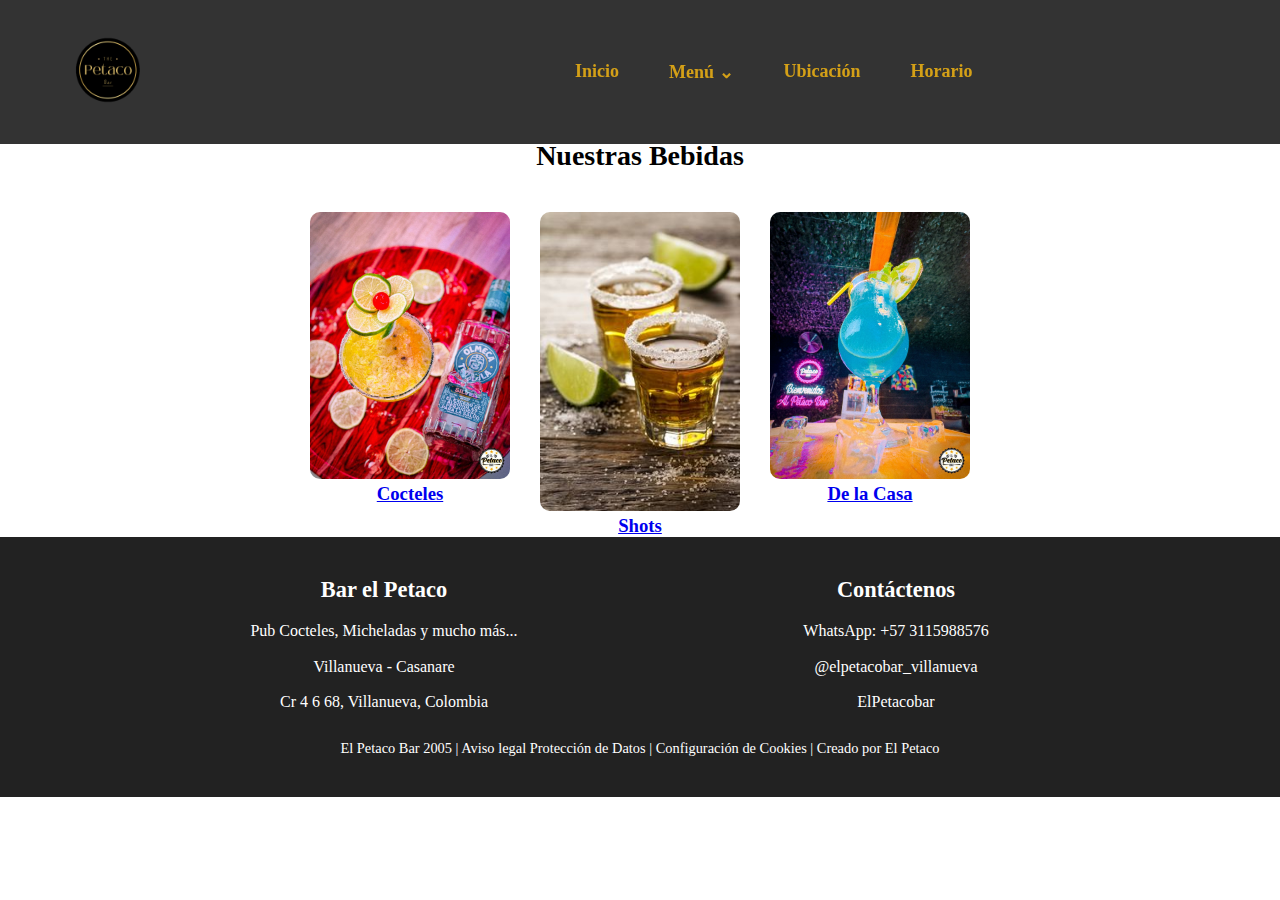
==== index.html @ b3ea393e "Se modifica página principal y se agregan nuevos archivos" ====
<!DOCTYPE html>
<html lang="es">
<head>
    <meta charset="UTF-8">
    <meta name="viewport" content="width=device-width, initial-scale=1.0">
    <title>Página principal - Petaco Bar</title>
    <link rel="stylesheet" href="CSS/style.css">
    <link rel="stylesheet" href="CSS/fonts.css">
</head>
<body>
    <!-- Navbar -->
    <nav class="navbar">
        <div class="logo">
            <img src="img/PetacoBar-logo.png" alt="Petaco Bar">
        </div>
        <ul class="menu">
            <li><a href="#">Inicio</a></li>
            <li class="dropdown">
                <a href="#">Menú ⌄</a>
                <ul class="dropdown-menu">
                    <li><a href="#bebidas">Nuestras Bebidas</a></li>
                </ul>
            </li>
            <li><a href="#">Ubicación</a></li>
            <li><a href="#">Horario</a></li>
        </ul>
    </nav>

    <!-- Sección de Bebidas -->
    <section id="bebidas">
        <h2>Nuestras Bebidas</h2>
        <div class="bebidas-container">
            <div class="bebida">
                <a href="cocteles.html">
                    <img src="img/Bebida-cocteles.jpg" alt="Cocteles">
                    <h3>Cocteles</h3>
                </a>
            </div>
            <div class="bebida">
                <a href="shots.html">
                    <img src="img/Bebida-shots.jpg" alt="Shots">
                    <h3>Shots</h3>
                </a>
            </div>
            <div class="bebida">
                <a href="delacasa.html">
                    <img src="img/Bebida-delacasa.jpg" alt="De la Casa">
                    <h3>De la Casa</h3>
                </a>
            </div>
        </div>
    </section>

    <!-- Footer -->
    <footer>
        <div class="footer-container">
            <div class="footer-column">
                <h2>Bar el Petaco</h2>
                <p>Pub Cocteles, Micheladas y mucho más...</p>
                <p>Villanueva - Casanare</p>
                <p>Cr 4 6 68, Villanueva, Colombia</p>
            </div>
            <div class="footer-column">
                <h2>Contáctenos</h2>
                <p>WhatsApp: +57 3115988576</p>
                <p>@elpetacobar_villanueva</p>
                <p>ElPetacobar</p>
                <div class="social-icons">
                    <i class="fa-brands fa-instagram"></i>
                    <i class="fa-brands fa-facebook"></i>
                    <i class="fa-solid fa-phone"></i>
                </div>
            </div>
        </div>
        <div class="footer-bottom">
            <p>El Petaco Bar 2005 | Aviso legal Protección de Datos | Configuración de Cookies | Creado por El Petaco</p>
        </div>
    </footer>
    
    <script src="script.js"></script>
</body>
</html>
---- CSS/style.css ----
* {
    font-family: "amfibia";
}

/* RESET */
* {
    margin: 0;
    padding: 0;
    box-sizing: border-box;
}

/* NAVBAR */
.navbar {
    display: flex;
    align-items: center; /* Alinea verticalmente */
    justify-content: space-between; /* Espacio entre logo y menú */
    background-color: rgba(0, 0, 0, 0.8); /* Más oscuro */
    padding: 20px 40px; /* Navbar más grueso */
    width: 100%;
    position: fixed;
    top: 0;
    left: 0;
    z-index: 1000;
    transition: background-color 0.5s ease-in-out, padding 0.3s ease-in-out;
}

/* Efecto al hacer scroll */
.navbar.scrolled {
    background-color: rgba(0, 0, 0, 0.9); /* Navbar más oscuro */
    padding: 15px 40px; /* Reducir grosor al hacer scroll */
}

/* LOGO */
.logo {
    flex: 1; /* Mantiene el logo alineado a la izquierda */
}

.logo img {
    height: 100px;
    max-width: 100%;
    object-fit: contain;
    margin-left: 20px;
}

/* MENÚ */
.menu {
    display: flex;
    justify-content: center; /* Centra los elementos del menú */
    flex-grow: 2; /* Permite que el menú se mantenga centrado */
    gap: 50px; /* Espaciado entre elementos */
    list-style: none;
    padding: 0;
}

/* Estilos para los elementos del menú */
.menu li {
    position: relative;
}

.menu li a {
    text-decoration: none;
    color: #D4A017; /* Color dorado */
    font-weight: bold;
    font-size: 18px;
    transition: color 0.3s ease-in-out;
}

.menu li a:hover {
    color: #ffcc00;
}

/* Línea animada debajo de los enlaces */
.menu li a::after {
    content: "";
    position: absolute;
    left: 0;
    bottom: -5px;
    width: 100%;
    height: 2px;
    background-color: #D4A017;
    transform: scaleX(0);
    transition: transform 0.3s ease-in-out;
}

.menu li a:hover::after {
    transform: scaleX(1);
}

/* SUBMENÚ */
.dropdown-menu {
    display: none;
    position: absolute;
    background: rgba(0, 0, 0, 0.9);
    list-style: none;
    padding: 10px;
    top: 100%;
    left: 0;
    border-radius: 5px;
}

/* Efecto desplegable */
.dropdown:hover .dropdown-menu {
    display: block;
}

/* Estilo del submenú */
.dropdown-menu li {
    margin-bottom: 5px;
}

.dropdown-menu a {
    color: white;
    padding: 8px;
    display: block;
    transition: background 0.3s ease;
}

.dropdown-menu a:hover {
    background: #d4a017;
    color: black;
}

/* ANIMACIÓN NAVBAR */
@keyframes slideDown {
    from {
        transform: translateY(-100%);
        opacity: 0;
    }
    to {
        transform: translateY(0);
        opacity: 1;
    }
}

.navbar {
    animation: slideDown 0.6s ease-out;
}

/* SECCIÓN BEBIDAS */
#bebidas {
    text-align: center;
    margin-top: 140px; /* Para que no quede pegado al navbar */
}

#bebidas h2 {
    padding-bottom: 20px;
    font-size: 28px;
}

.bebidas-container {
    display: flex;
    justify-content: center;
    gap: 30px;
    margin-top: 20px;
}

.bebida {
    text-align: center;
}

.bebida img {
    width: 200px;
    height: auto;
    border-radius: 10px;
    transition: transform 0.3s;
}

.bebida img:hover {
    transform: scale(1.1);
}

/* FOOTER */
footer {
    background: #222;
    color: white;
    padding: 40px 0;
    display: flex;
    flex-direction: column;
    align-items: center;
    text-align: center;
}

.footer-container {
    display: flex;
    justify-content: space-between; /* Espacia las columnas */
    width: 80%; /* Ajusta el ancho para centrar mejor */
    max-width: 1200px; /* Evita que se expanda demasiado */
}

.footer-column {
    flex: 1;
    display: flex;
    flex-direction: column;
    align-items: center;
    text-align: center;
}

.footer-column h2 {
    margin-bottom: 10px;
    font-size: 1.4em;
    font-weight: bold;
}

.footer-column p {
    margin: 5px 0;
    line-height: 1.6; /* Ajusta el espacio entre líneas */
}

.footer-bottom {
    margin-top: 20px;
    font-size: 0.9em;
}
---- CSS/fonts.css ----
@font-face {
    font-family: "amfibia";
    src: url(amfibia-condensed/Amfibia-BoldCondensed.ttf) format(TrueType Font);
}
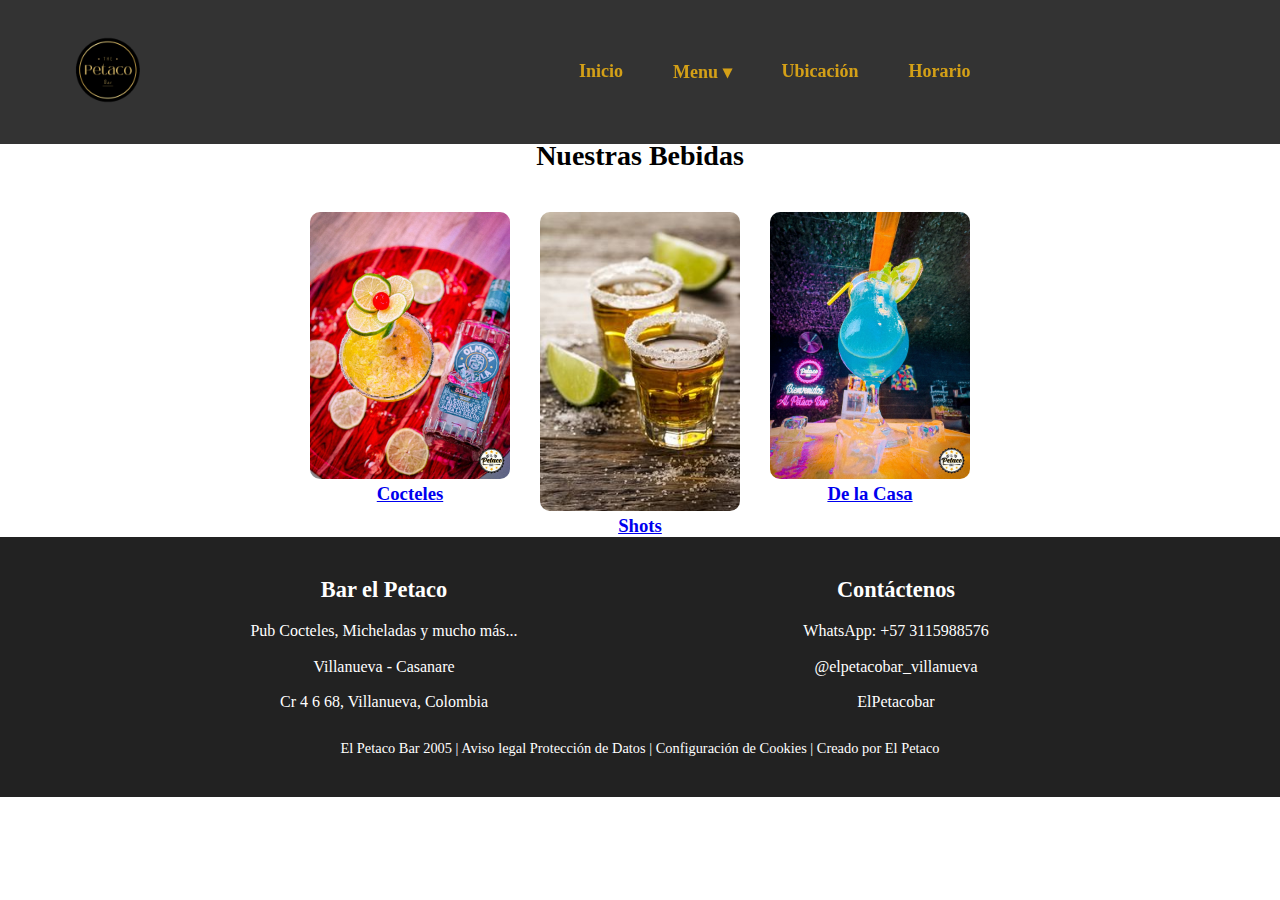
==== commit d024415e: "pagina cocteles y pagina principal" ====
--- a/index.html
+++ b/index.html
@@ -6,6 +6,7 @@
     <title>Página principal - Petaco Bar</title>
     <link rel="stylesheet" href="CSS/style.css">
     <link rel="stylesheet" href="CSS/fonts.css">
+    <link rel="icon" href="img/PetacoBar-logo.png" type="image/x-icon">
 </head>
 <body>
     <!-- Navbar -->
@@ -14,43 +15,43 @@
             <img src="img/PetacoBar-logo.png" alt="Petaco Bar">
         </div>
         <ul class="menu">
-            <li><a href="#">Inicio</a></li>
+            <li><a href="index.html">Inicio</a></li>
             <li class="dropdown">
-                <a href="#">Menú ⌄</a>
+                <a href="#">Menu ▾</a>
                 <ul class="dropdown-menu">
-                    <li><a href="#bebidas">Nuestras Bebidas</a></li>
+                    <li><a href="HTML/cocteles.html">Cocteles</a></li>
+                    <li><a href="HTML/shots.html">Shots</a></li> 
+                    <li><a href="HTML/de_la_casa.html">De la cas</a></li>
                 </ul>
             </li>
             <li><a href="#">Ubicación</a></li>
             <li><a href="#">Horario</a></li>
         </ul>
-    </nav>
-
+    </nav>    
     <!-- Sección de Bebidas -->
     <section id="bebidas">
         <h2>Nuestras Bebidas</h2>
         <div class="bebidas-container">
             <div class="bebida">
-                <a href="cocteles.html">
+                <a href="HTML/cocteles.html">
                     <img src="img/Bebida-cocteles.jpg" alt="Cocteles">
-                    <h3>Cocteles</h3>
+                    <h3 class="link">Cocteles</h3>
                 </a>
             </div>
             <div class="bebida">
-                <a href="shots.html">
+                <a href="HTML/shots.html">
                     <img src="img/Bebida-shots.jpg" alt="Shots">
-                    <h3>Shots</h3>
+                    <h3 class="link">Shots</h3>
                 </a>
             </div>
             <div class="bebida">
-                <a href="delacasa.html">
+                <a href="HTML/de_la_casa.html">
                     <img src="img/Bebida-delacasa.jpg" alt="De la Casa">
-                    <h3>De la Casa</h3>
+                    <h3 class="link">De la Casa</h3>
                 </a>
             </div>
         </div>
     </section>
-
     <!-- Footer -->
     <footer>
         <div class="footer-container">
@@ -76,7 +77,6 @@
             <p>El Petaco Bar 2005 | Aviso legal Protección de Datos | Configuración de Cookies | Creado por El Petaco</p>
         </div>
     </footer>
-    
     <script src="script.js"></script>
 </body>
 </html>
--- a/CSS/style.css
+++ b/CSS/style.css
@@ -1,21 +1,18 @@
 * {
     font-family: "amfibia";
 }
-
-/* RESET */
 * {
     margin: 0;
     padding: 0;
     box-sizing: border-box;
 }
-
 /* NAVBAR */
 .navbar {
     display: flex;
-    align-items: center; /* Alinea verticalmente */
-    justify-content: space-between; /* Espacio entre logo y menú */
-    background-color: rgba(0, 0, 0, 0.8); /* Más oscuro */
-    padding: 20px 40px; /* Navbar más grueso */
+    align-items: center;
+    justify-content: space-between; 
+    background-color: rgba(0, 0, 0, 0.8); 
+    padding: 20px 40px; 
     width: 100%;
     position: fixed;
     top: 0;
@@ -24,15 +21,14 @@
     transition: background-color 0.5s ease-in-out, padding 0.3s ease-in-out;
 }
 
-/* Efecto al hacer scroll */
 .navbar.scrolled {
-    background-color: rgba(0, 0, 0, 0.9); /* Navbar más oscuro */
-    padding: 15px 40px; /* Reducir grosor al hacer scroll */
+    background-color: rgba(0, 0, 0, 0.9); 
+    padding: 15px 40px; 
 }
 
 /* LOGO */
 .logo {
-    flex: 1; /* Mantiene el logo alineado a la izquierda */
+    flex: 1; 
 }
 
 .logo img {
@@ -45,21 +41,19 @@
 /* MENÚ */
 .menu {
     display: flex;
-    justify-content: center; /* Centra los elementos del menú */
-    flex-grow: 2; /* Permite que el menú se mantenga centrado */
-    gap: 50px; /* Espaciado entre elementos */
+    justify-content: center; 
+    flex-grow: 2; 
+    gap: 50px; 
     list-style: none;
     padding: 0;
 }
-
-/* Estilos para los elementos del menú */
 .menu li {
     position: relative;
 }
 
 .menu li a {
     text-decoration: none;
-    color: #D4A017; /* Color dorado */
+    color: #D4A017; 
     font-weight: bold;
     font-size: 18px;
     transition: color 0.3s ease-in-out;
@@ -68,8 +62,6 @@
 .menu li a:hover {
     color: #ffcc00;
 }
-
-/* Línea animada debajo de los enlaces */
 .menu li a::after {
     content: "";
     position: absolute;
@@ -85,8 +77,6 @@
 .menu li a:hover::after {
     transform: scaleX(1);
 }
-
-/* SUBMENÚ */
 .dropdown-menu {
     display: none;
     position: absolute;
@@ -97,24 +87,19 @@
     left: 0;
     border-radius: 5px;
 }
-
-/* Efecto desplegable */
 .dropdown:hover .dropdown-menu {
     display: block;
 }
 
-/* Estilo del submenú */
 .dropdown-menu li {
     margin-bottom: 5px;
 }
-
 .dropdown-menu a {
     color: white;
     padding: 8px;
     display: block;
     transition: background 0.3s ease;
 }
-
 .dropdown-menu a:hover {
     background: #d4a017;
     color: black;
@@ -139,7 +124,7 @@
 /* SECCIÓN BEBIDAS */
 #bebidas {
     text-align: center;
-    margin-top: 140px; /* Para que no quede pegado al navbar */
+    margin-top: 140px; 
 }
 
 #bebidas h2 {
@@ -182,9 +167,9 @@
 
 .footer-container {
     display: flex;
-    justify-content: space-between; /* Espacia las columnas */
-    width: 80%; /* Ajusta el ancho para centrar mejor */
-    max-width: 1200px; /* Evita que se expanda demasiado */
+    justify-content: space-between; 
+    width: 80%; 
+    max-width: 1200px; 
 }
 
 .footer-column {
@@ -203,7 +188,7 @@
 
 .footer-column p {
     margin: 5px 0;
-    line-height: 1.6; /* Ajusta el espacio entre líneas */
+    line-height: 1.6; 
 }
 
 .footer-bottom {
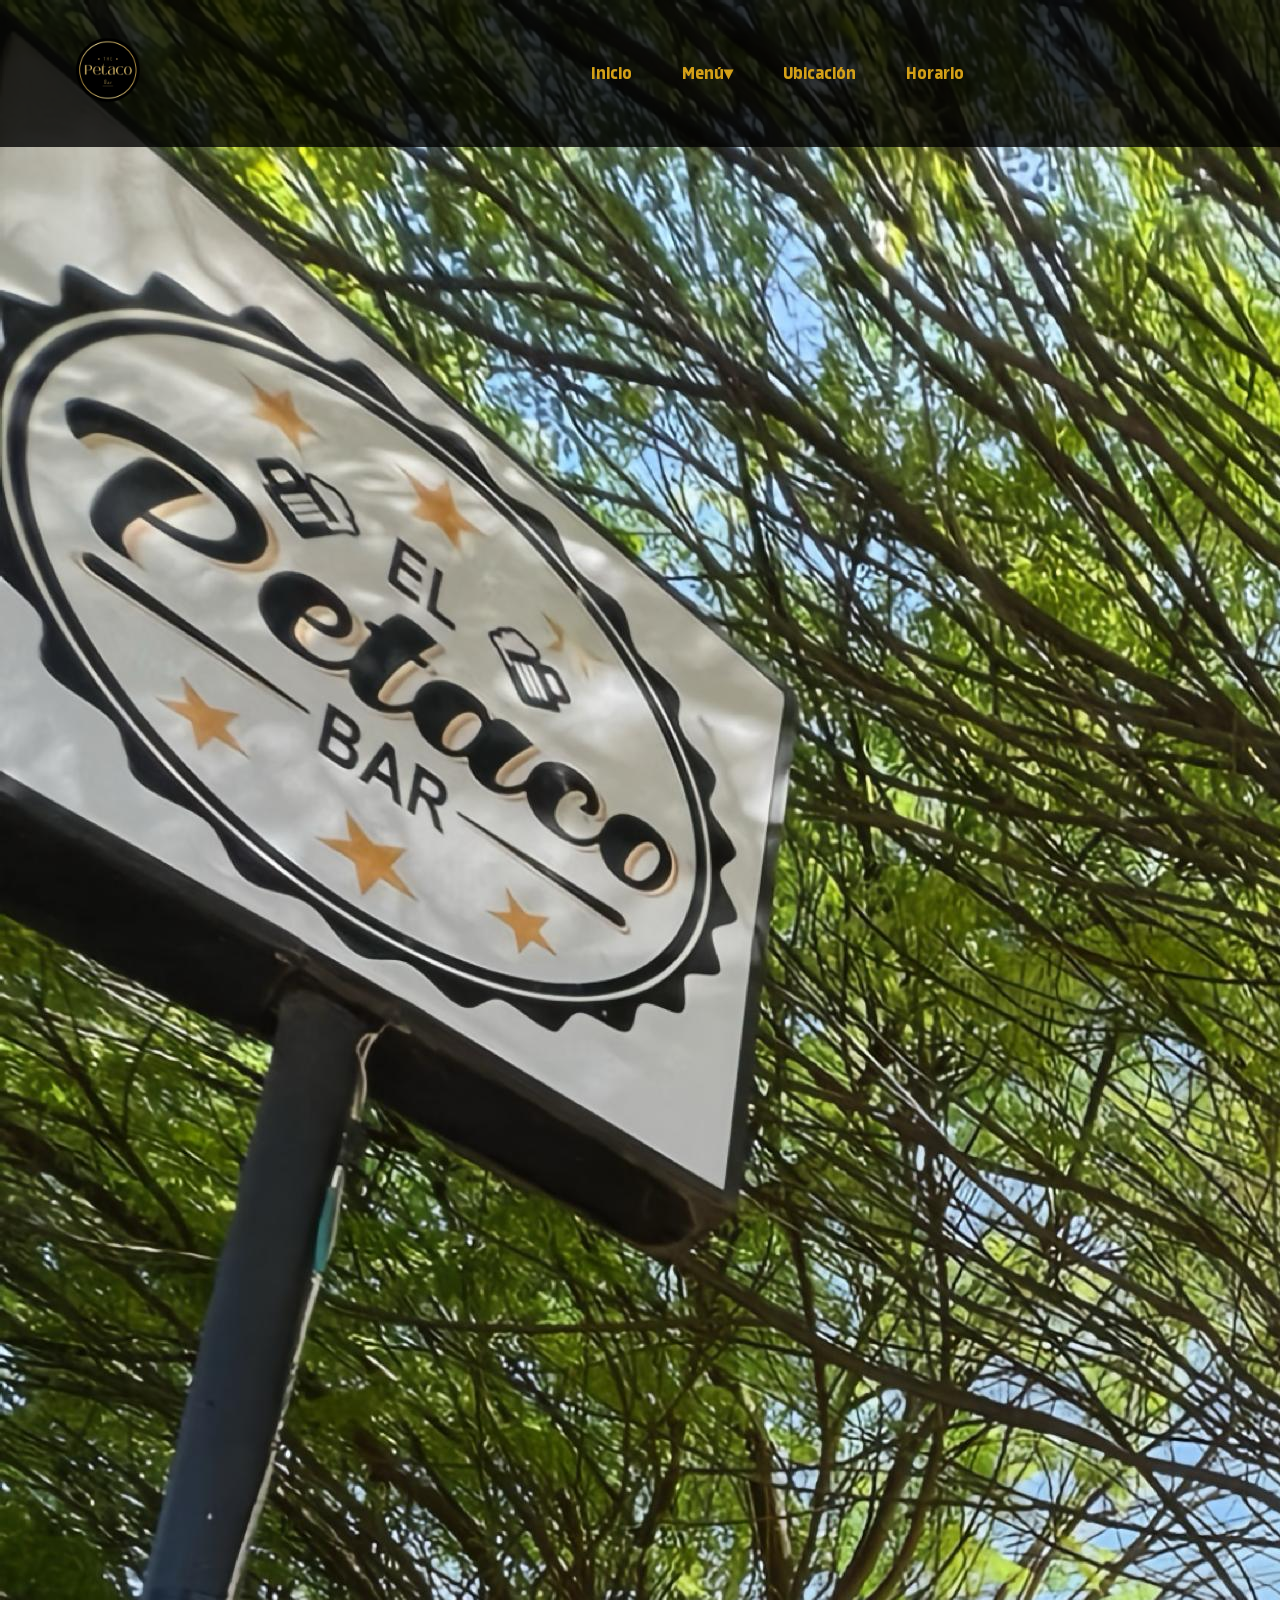
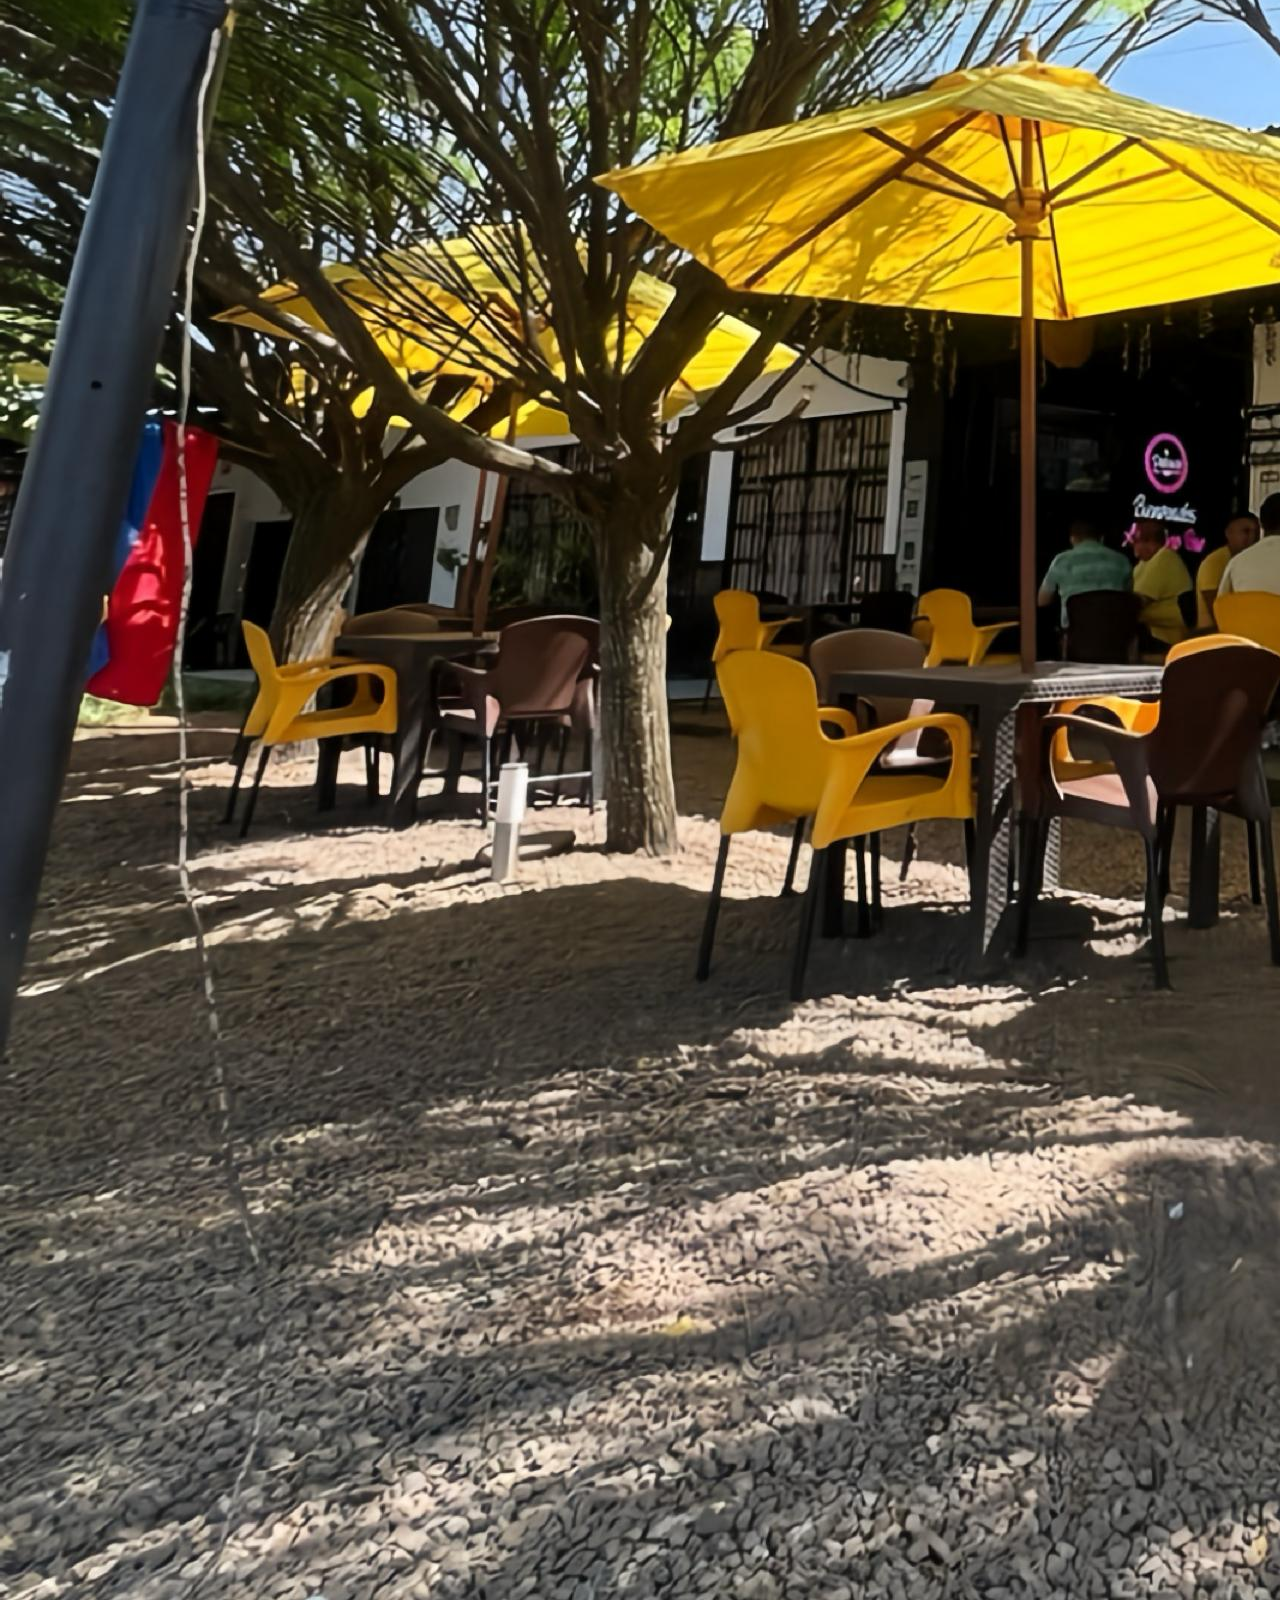
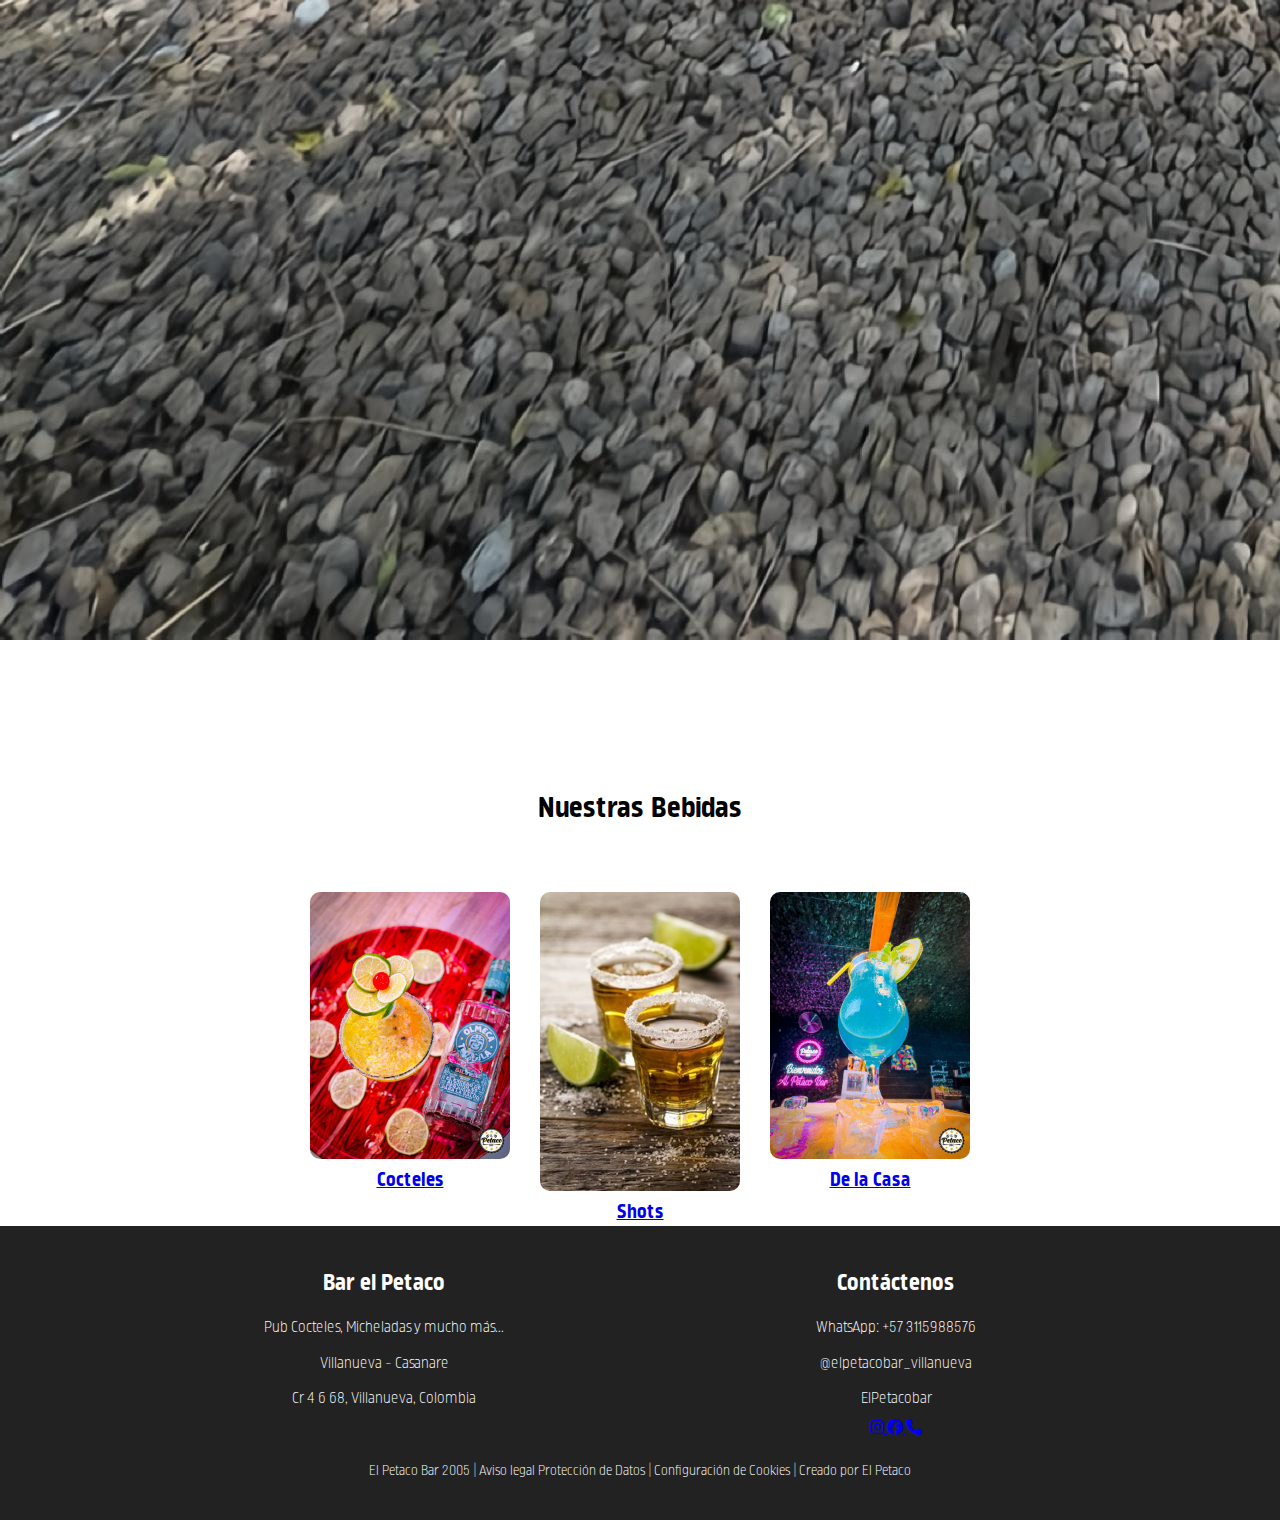
==== commit 99857a94: "Actualización de imágenes y archivos HTML en Petaco Bar" ====
--- a/index.html
+++ b/index.html
@@ -6,6 +6,7 @@
     <title>Página principal - Petaco Bar</title>
     <link rel="stylesheet" href="CSS/style.css">
     <link rel="stylesheet" href="CSS/fonts.css">
+    <link rel="stylesheet" href="https://cdnjs.cloudflare.com/ajax/libs/font-awesome/6.5.1/css/all.min.css">
     <link rel="icon" href="img/PetacoBar-logo.png" type="image/x-icon">
 </head>
 <body>
@@ -17,20 +18,26 @@
         <ul class="menu">
             <li><a href="index.html">Inicio</a></li>
             <li class="dropdown">
-                <a href="#">Menu ▾</a>
+                <a href="#">Menú▾</a>
                 <ul class="dropdown-menu">
                     <li><a href="HTML/cocteles.html">Cocteles</a></li>
                     <li><a href="HTML/shots.html">Shots</a></li> 
-                    <li><a href="HTML/de_la_casa.html">De la cas</a></li>
+                    <li><a href="HTML/de_la_casa.html">De la casa</a></li>
                 </ul>
             </li>
             <li><a href="#">Ubicación</a></li>
             <li><a href="#">Horario</a></li>
         </ul>
     </nav>    
+    <!-- Sección con Imagen de Fondo -->
+    <div class="hero">
+        <img src="img/Fondo-PetacoBar.jpg" alt="Petaco Bar">
+        <div class="overlay"></div>
+    </div>
     <!-- Sección de Bebidas -->
     <section id="bebidas">
         <h2>Nuestras Bebidas</h2>
+        <br>
         <div class="bebidas-container">
             <div class="bebida">
                 <a href="HTML/cocteles.html">
@@ -52,7 +59,6 @@
             </div>
         </div>
     </section>
-    <!-- Footer -->
     <footer>
         <div class="footer-container">
             <div class="footer-column">
@@ -67,9 +73,15 @@
                 <p>@elpetacobar_villanueva</p>
                 <p>ElPetacobar</p>
                 <div class="social-icons">
-                    <i class="fa-brands fa-instagram"></i>
-                    <i class="fa-brands fa-facebook"></i>
-                    <i class="fa-solid fa-phone"></i>
+                    <a href="https://www.instagram.com/elpetacobar_villanueva" target="_blank">
+                        <i class="fa-brands fa-instagram"></i>
+                    </a>
+                    <a href="https://www.facebook.com/share/18tcnu5zP9/?mibextid=wwXIfr" target="_blank">
+                        <i class="fa-brands fa-facebook"></i>
+                    </a>
+                    <a href="tel:+573115988576">
+                        <i class="fa-solid fa-phone"></i>
+                    </a>
                 </div>
             </div>
         </div>
@@ -77,6 +89,7 @@
             <p>El Petaco Bar 2005 | Aviso legal Protección de Datos | Configuración de Cookies | Creado por El Petaco</p>
         </div>
     </footer>
+    
     <script src="script.js"></script>
 </body>
 </html>
--- a/CSS/fonts.css
+++ b/CSS/fonts.css
@@ -1,4 +1,12 @@
 @font-face {
-    font-family: "amfibia";
-    src: url(amfibia-condensed/Amfibia-BoldCondensed.ttf) format(TrueType Font);
+    font-family: "Amfibia";
+    src: url('amfibia-condensed/Amfibia-LightCondensed.eot') format('embedded-opentype'),
+         url('amfibia-condensed/Amfibia-LightCondensed.ttf') format('truetype'); 
+    font-weight: normal;
+}
+
+@font-face {
+    font-family: "Amfibia";
+    src: url('amfibia-condensed/Amfibia-BoldCondensed.ttf') format('truetype');
+    font-weight: bold;
 }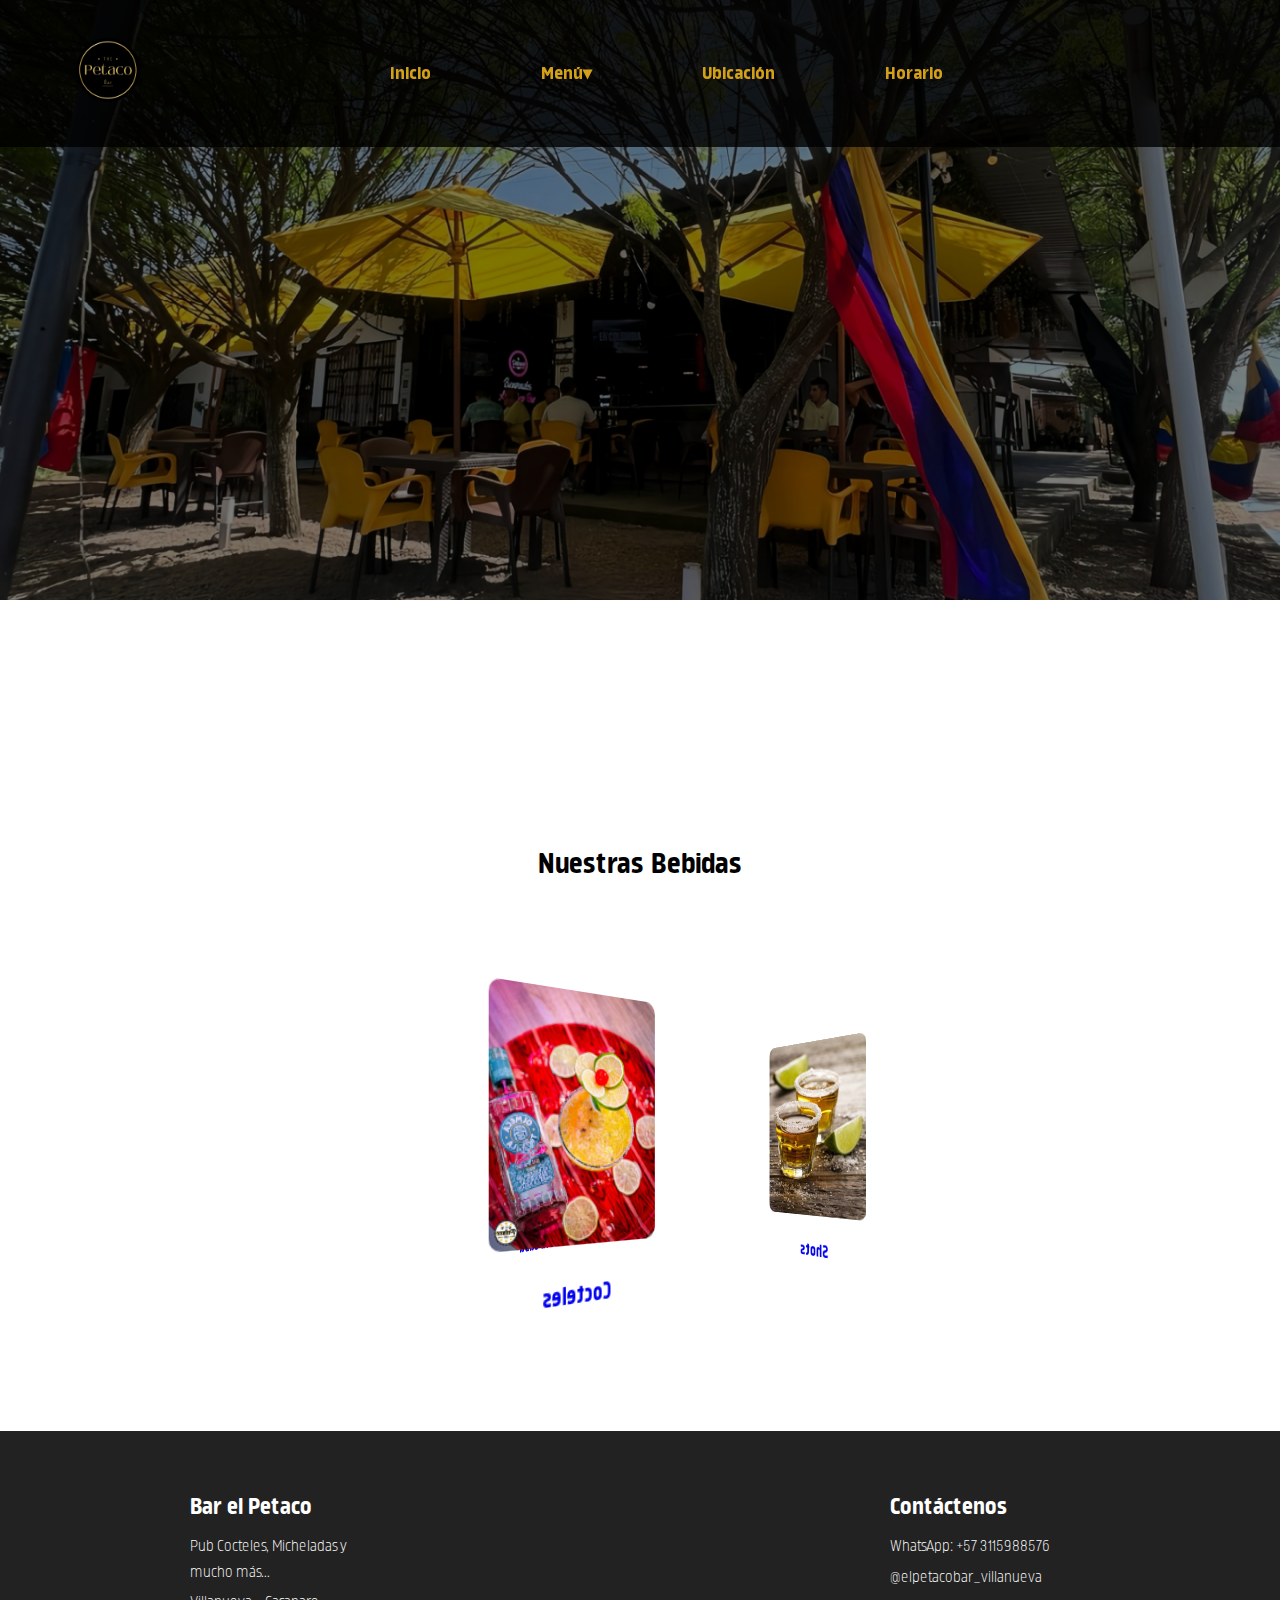
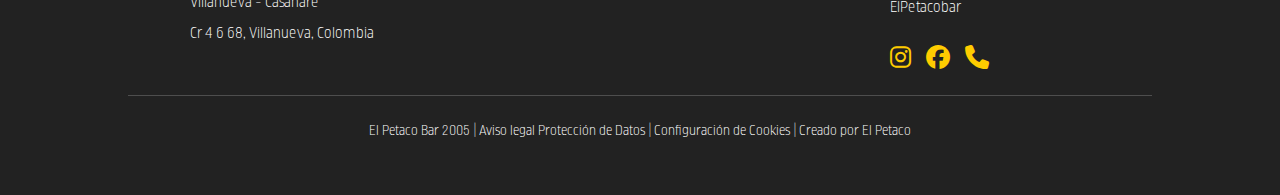
==== commit f925a442: "carrusel 3D" ====
--- a/index.html
+++ b/index.html
@@ -38,24 +38,26 @@
     <section id="bebidas">
         <h2>Nuestras Bebidas</h2>
         <br>
-        <div class="bebidas-container">
-            <div class="bebida">
-                <a href="HTML/cocteles.html">
-                    <img src="img/Bebida-cocteles.jpg" alt="Cocteles">
-                    <h3 class="link">Cocteles</h3>
-                </a>
-            </div>
-            <div class="bebida">
-                <a href="HTML/shots.html">
-                    <img src="img/Bebida-shots.jpg" alt="Shots">
-                    <h3 class="link">Shots</h3>
-                </a>
-            </div>
-            <div class="bebida">
-                <a href="HTML/de_la_casa.html">
-                    <img src="img/Bebida-delacasa.jpg" alt="De la Casa">
-                    <h3 class="link">De la Casa</h3>
-                </a>
+        <div class="bebidas-wrapper">
+            <div class="bebidas-container">
+                <div class="bebida">
+                    <a href="HTML/cocteles.html">
+                        <img src="img/Bebida-cocteles.jpg" alt="Cocteles">
+                        <h3 class="link">Cocteles</h3>
+                    </a>
+                </div>
+                <div class="bebida">
+                    <a href="HTML/shots.html">
+                        <img src="img/Bebida-shots.jpg" alt="Shots">
+                        <h3 class="link">Shots</h3>
+                    </a>
+                </div>
+                <div class="bebida">
+                    <a href="HTML/de_la_casa.html">
+                        <img src="img/Bebida-delacasa.jpg" alt="De la Casa">
+                        <h3 class="link">De la Casa</h3>
+                    </a>
+                </div>
             </div>
         </div>
     </section>
--- a/CSS/style.css
+++ b/CSS/style.css
@@ -1,11 +1,13 @@
+body {
+    margin: 0;
+}
+
 * {
-    font-family: "amfibia";
-}
-* {
-    margin: 0;
     padding: 0;
     box-sizing: border-box;
-}
+    font-family: "amfibia";
+}
+
 /* NAVBAR */
 .navbar {
     display: flex;
@@ -33,15 +35,18 @@
 
 .logo img {
     height: 100px;
-    max-width: 100%;
+    max-width: 50%;
     object-fit: contain;
     margin-left: 20px;
+    margin-right: 300px;
+
 }
 
 /* MENÚ */
+
 .menu {
     display: flex;
-    justify-content: center; 
+    justify-content: start; 
     flex-grow: 2; 
     gap: 50px; 
     list-style: none;
@@ -49,6 +54,7 @@
 }
 .menu li {
     position: relative;
+    padding: 0px 30px;
 }
 
 .menu li a {
@@ -77,6 +83,7 @@
 .menu li a:hover::after {
     transform: scaleX(1);
 }
+
 .dropdown-menu {
     display: none;
     position: absolute;
@@ -84,8 +91,10 @@
     list-style: none;
     padding: 10px;
     top: 100%;
-    left: 0;
     border-radius: 5px;
+    min-width: 180px; 
+    white-space: nowrap;
+    overflow: visible; 
 }
 .dropdown:hover .dropdown-menu {
     display: block;
@@ -101,7 +110,6 @@
     transition: background 0.3s ease;
 }
 .dropdown-menu a:hover {
-    background: #d4a017;
     color: black;
 }
 
@@ -120,11 +128,37 @@
 .navbar {
     animation: slideDown 0.6s ease-out;
 }
-
+/* HERO */
+.hero {
+    position: relative;
+    width: 100%;
+    height: 600px; 
+    overflow: hidden;
+}
+
+.hero img {
+    width: 100%;
+    height: 100%;
+    object-fit: cover;
+    display: block;
+}
+
+/* Capa de transparencia */
+.hero .overlay {
+    position: absolute;
+    top: 0;
+    left: 0;
+    width: 100%;
+    height: 100%;
+    background: rgba(0, 0, 0, 0.5); 
+}
 /* SECCIÓN BEBIDAS */
 #bebidas {
     text-align: center;
     margin-top: 140px; 
+    padding-bottom: 80px;
+    padding-top: 80px;
+
 }
 
 #bebidas h2 {
@@ -132,20 +166,48 @@
     font-size: 28px;
 }
 
+.bebidas-wrapper {
+    display: flex;
+    justify-content: center;
+    align-items: center;
+    height: 400px; 
+    perspective: 800px; 
+}
+
 .bebidas-container {
     display: flex;
     justify-content: center;
     gap: 30px;
     margin-top: 20px;
+    transform-style: preserve-3d;
+    animation: rotate 15s infinite linear;
 }
 
 .bebida {
     text-align: center;
 }
+.bebida:nth-child(1) {
+    transform: rotateY(-500deg) translateZ(-220px);
+}
+.bebida:nth-child(2) {
+    transform: rotateY(120deg) translateZ(230px);
+}
+.bebida:nth-child(3) {
+    transform: rotateY(240deg) translateZ(360px);
+}
+
+@keyframes rotate {
+    from {
+        transform: rotateY(0deg);
+    }
+    to {
+        transform: rotateY(360deg);
+    }
+}
 
 .bebida img {
-    width: 200px;
-    height: auto;
+    width: 160px;
+    height: 200px;
     border-radius: 10px;
     transition: transform 0.3s;
 }
@@ -153,6 +215,16 @@
 .bebida img:hover {
     transform: scale(1.1);
 }
+
+a {
+    text-decoration: none;
+}
+
+.link:hover {
+    color: #D4A017;
+    transition: color 0.1s ease-in-out;
+}
+
 
 /* FOOTER */
 footer {
@@ -167,17 +239,14 @@
 
 .footer-container {
     display: flex;
-    justify-content: space-between; 
-    width: 80%; 
-    max-width: 1200px; 
+    justify-content: center;
+    align-items: flex-start;
+    gap: 500px; 
 }
 
 .footer-column {
-    flex: 1;
-    display: flex;
-    flex-direction: column;
-    align-items: center;
-    text-align: center;
+    text-align: left;
+    width: 50%
 }
 
 .footer-column h2 {
@@ -188,10 +257,39 @@
 
 .footer-column p {
     margin: 5px 0;
+    font-weight: normal;
     line-height: 1.6; 
 }
 
 .footer-bottom {
+    display: flex;
+    justify-content: center; 
+    align-items: center;
+    text-align: center; 
+    width: 80%;
+    max-width: 1200px;
+    margin: 20px auto 0;
+    font-size: 0.9em;
+    border-top: 1px solid rgba(255, 255, 255, 0.2);
+    padding-top: 10px;
     margin-top: 20px;
     font-size: 0.9em;
 }
+.social-icons {
+    display: flex;
+    justify-content: left;
+    gap: 15px;
+    margin-top: 20px;
+}
+
+.social-icons a {
+    text-decoration: none;
+    color: #ffcc00;
+    font-size: 24px;
+    transition: color 0.3s ease, transform 0.3s ease;
+}
+
+.social-icons a:hover {
+    color: #ff6600;
+    transform: scale(1.2);
+}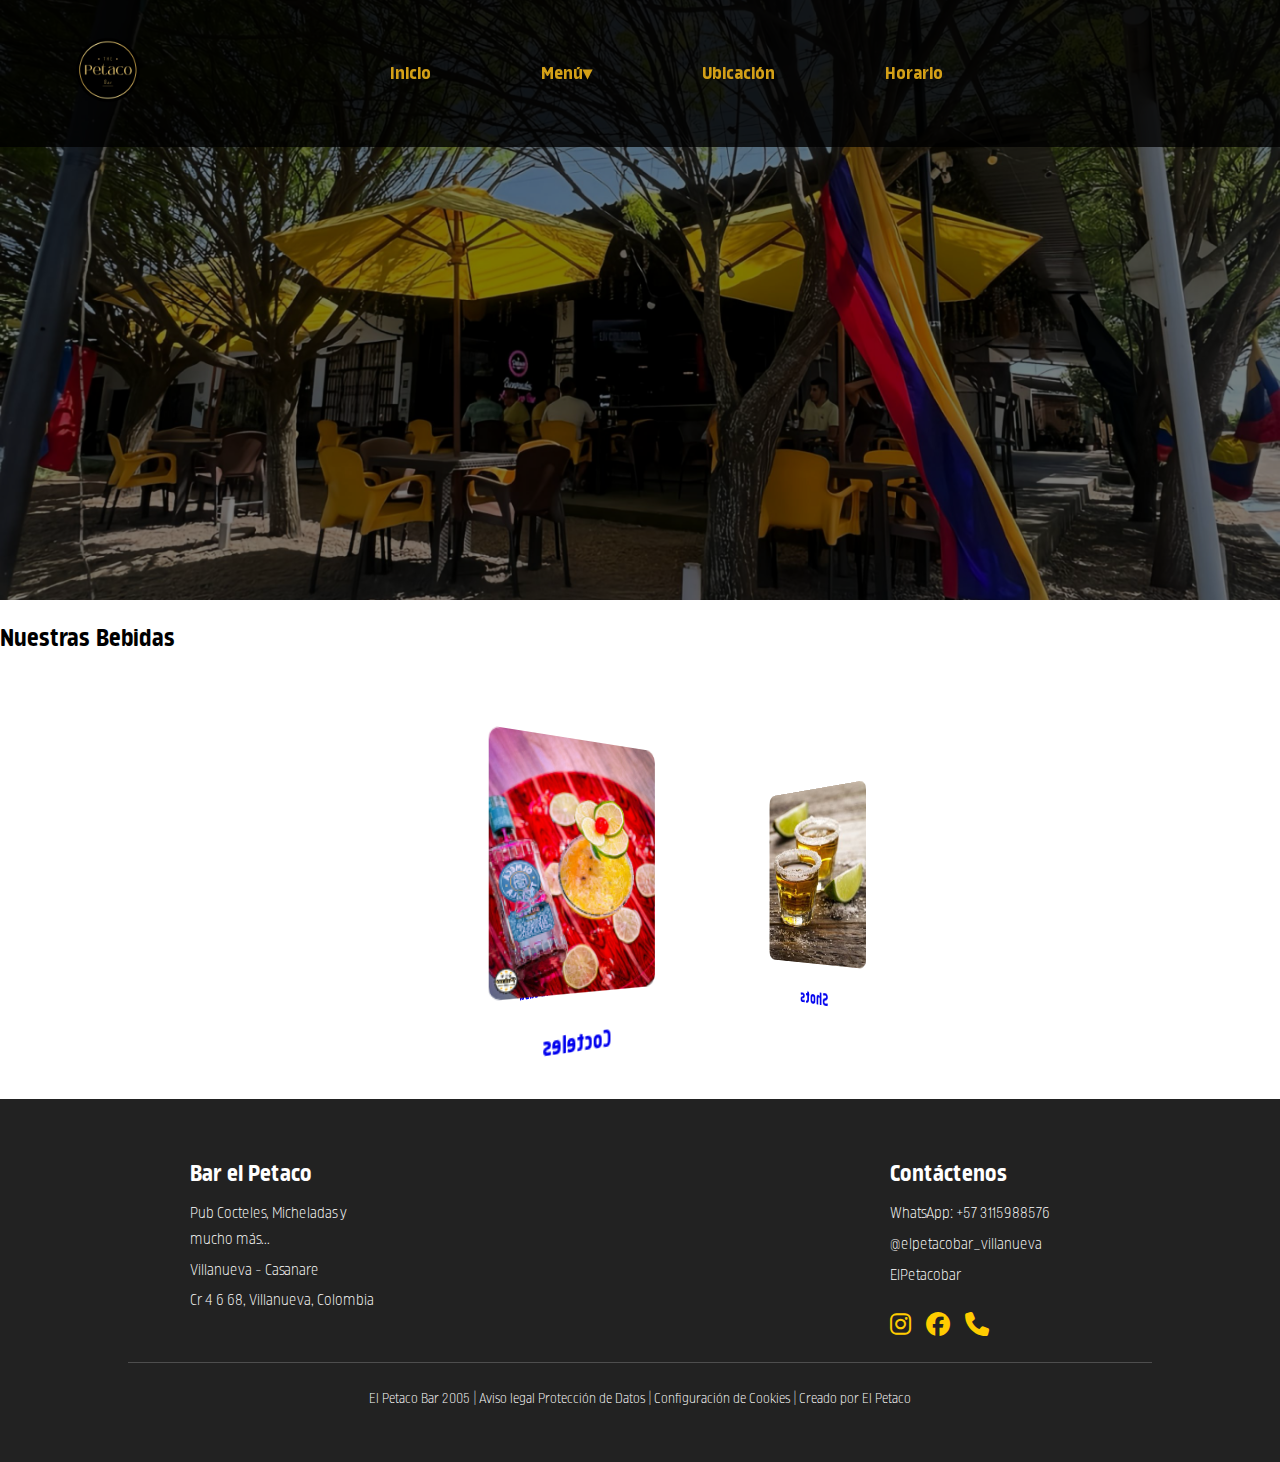
==== commit c8e83945: "Creación de la pagina ubicación y horario" ====
--- a/index.html
+++ b/index.html
@@ -25,8 +25,8 @@
                     <li><a href="HTML/de_la_casa.html">De la casa</a></li>
                 </ul>
             </li>
-            <li><a href="#">Ubicación</a></li>
-            <li><a href="#">Horario</a></li>
+            <li><a href="HTML/ubicacion.html">Ubicación</a></li>
+            <li><a href="HTML/horario.html">Horario</a></li>
         </ul>
     </nav>    
     <!-- Sección con Imagen de Fondo -->
@@ -35,8 +35,8 @@
         <div class="overlay"></div>
     </div>
     <!-- Sección de Bebidas -->
-    <section id="bebidas">
-        <h2>Nuestras Bebidas</h2>
+    <section class="bebidas">
+        <h2 class="title_bebidas">Nuestras Bebidas</h2>
         <br>
         <div class="bebidas-wrapper">
             <div class="bebidas-container">
--- a/CSS/fonts.css
+++ b/CSS/fonts.css
@@ -1,7 +1,7 @@
 @font-face {
     font-family: "Amfibia";
     src: url('amfibia-condensed/Amfibia-LightCondensed.eot') format('embedded-opentype'),
-         url('amfibia-condensed/Amfibia-LightCondensed.ttf') format('truetype'); 
+        url('amfibia-condensed/Amfibia-LightCondensed.ttf') format('truetype'); 
     font-weight: normal;
 }
 
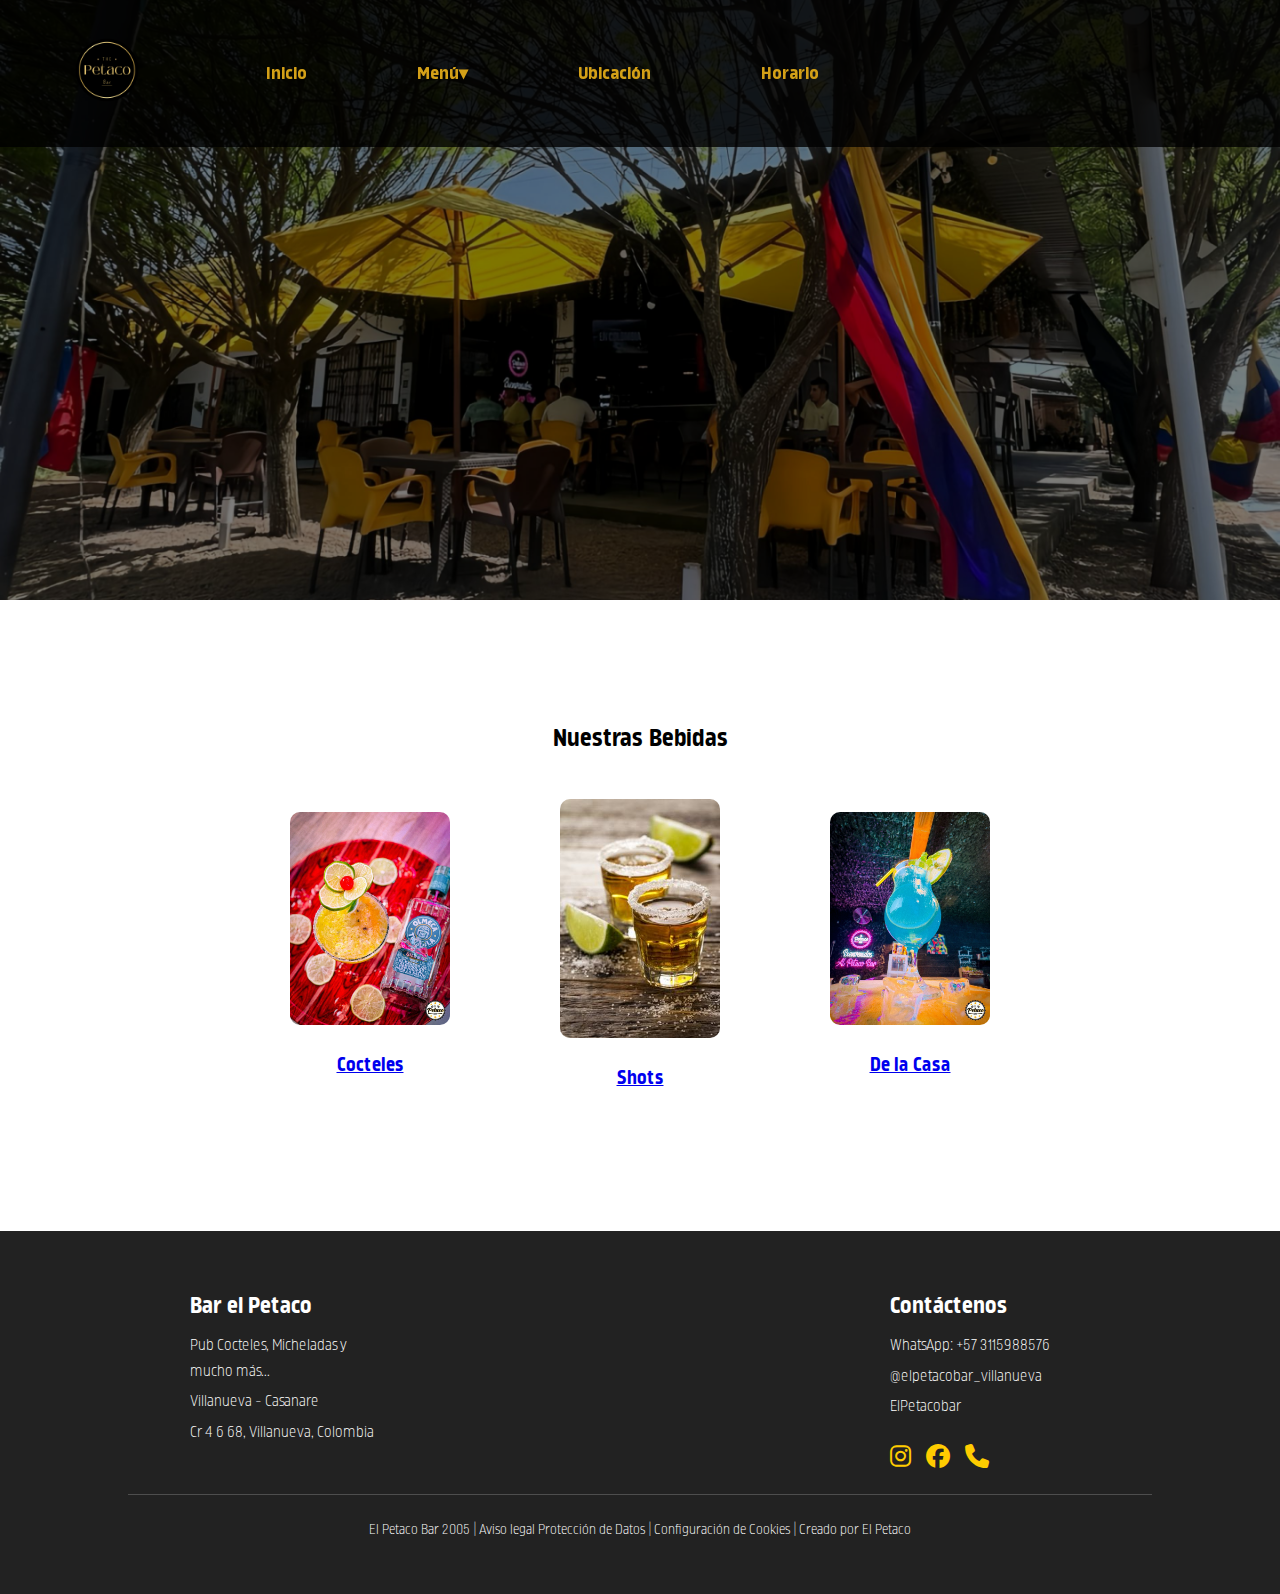
==== commit 6d30debc: "Responsive" ====
--- a/index.html
+++ b/index.html
@@ -10,30 +10,36 @@
     <link rel="icon" href="img/PetacoBar-logo.png" type="image/x-icon">
 </head>
 <body>
-    <!-- Navbar -->
-    <nav class="navbar">
-        <div class="logo">
-            <img src="img/PetacoBar-logo.png" alt="Petaco Bar">
-        </div>
-        <ul class="menu">
-            <li><a href="index.html">Inicio</a></li>
-            <li class="dropdown">
-                <a href="#">Menú▾</a>
-                <ul class="dropdown-menu">
-                    <li><a href="HTML/cocteles.html">Cocteles</a></li>
-                    <li><a href="HTML/shots.html">Shots</a></li> 
-                    <li><a href="HTML/de_la_casa.html">De la casa</a></li>
-                </ul>
-            </li>
-            <li><a href="HTML/ubicacion.html">Ubicación</a></li>
-            <li><a href="HTML/horario.html">Horario</a></li>
-        </ul>
-    </nav>    
-    <!-- Sección con Imagen de Fondo -->
-    <div class="hero">
-        <img src="img/Fondo-PetacoBar.jpg" alt="Petaco Bar">
-        <div class="overlay"></div>
+   <!-- Navbar -->
+<nav class="navbar">
+    <div class="logo">
+        <img src="img/PetacoBar-logo.png" alt="Petaco Bar">
     </div>
+    
+    <!-- Botón para menú en móviles -->
+    <button class="menu-toggle" onclick="toggleMenu()">☰</button>
+
+    <ul class="menu">
+        <li><a href="index.html">Inicio</a></li>
+        <li class="dropdown">
+            <a href="#">Menú▾</a>
+            <ul class="dropdown-menu">
+                <li><a href="HTML/cocteles.html">Cocteles</a></li>
+                <li><a href="HTML/shots.html">Shots</a></li> 
+                <li><a href="HTML/de_la_casa.html">De la casa</a></li>
+            </ul>
+        </li>
+        <li><a href="HTML/ubicacion.html">Ubicación</a></li>
+        <li><a href="HTML/horario.html">Horario</a></li>
+    </ul>
+</nav>
+
+<!-- Sección con Imagen de Fondo -->
+<div class="hero">
+    <img src="img/Fondo-PetacoBar.jpg" alt="Petaco Bar">
+    <div class="overlay"></div>
+</div>
+
     <!-- Sección de Bebidas -->
     <section class="bebidas">
         <h2 class="title_bebidas">Nuestras Bebidas</h2>
@@ -92,6 +98,6 @@
         </div>
     </footer>
     
-    <script src="script.js"></script>
+    <script src="JS/script.js"></script>
 </body>
 </html>
--- a/CSS/style.css
+++ b/CSS/style.css
@@ -38,12 +38,9 @@
     max-width: 50%;
     object-fit: contain;
     margin-left: 20px;
-    margin-right: 300px;
-
 }
 
 /* MENÚ */
-
 .menu {
     display: flex;
     justify-content: start; 
@@ -52,6 +49,7 @@
     list-style: none;
     padding: 0;
 }
+
 .menu li {
     position: relative;
     padding: 0px 30px;
@@ -68,6 +66,7 @@
 .menu li a:hover {
     color: #ffcc00;
 }
+
 .menu li a::after {
     content: "";
     position: absolute;
@@ -96,6 +95,7 @@
     white-space: nowrap;
     overflow: visible; 
 }
+
 .dropdown:hover .dropdown-menu {
     display: block;
 }
@@ -103,31 +103,69 @@
 .dropdown-menu li {
     margin-bottom: 5px;
 }
+
 .dropdown-menu a {
     color: white;
     padding: 8px;
     display: block;
     transition: background 0.3s ease;
 }
+
 .dropdown-menu a:hover {
     color: black;
 }
 
-/* ANIMACIÓN NAVBAR */
-@keyframes slideDown {
-    from {
-        transform: translateY(-100%);
-        opacity: 0;
-    }
-    to {
-        transform: translateY(0);
-        opacity: 1;
-    }
-}
-
-.navbar {
-    animation: slideDown 0.6s ease-out;
-}
+/* Botón de menú hamburguesa */
+.menu-toggle {
+    display: none; 
+    background: none;
+    border: none;
+    font-size: 30px;
+    color: #D4A017;
+    cursor: pointer;
+    padding: 10px;
+}
+
+/* RESPONSIVE */
+@media screen and (max-width: 768px) {
+    .navbar {
+        padding: 15px 20px;
+    }
+
+    .menu {
+        display: none; 
+        flex-direction: column;
+        position: absolute;
+        top: 100%;
+        left: 0;
+        width: 100%;
+        background: rgba(0, 0, 0, 0.9);
+        padding: 20px 0;
+        gap: 0;
+    }
+
+    .menu.active {
+        display: flex; 
+    }
+
+    .menu li {
+        text-align: center;
+        padding: 10px 0;
+    }
+
+    .menu li a {
+        font-size: 20px;
+    }
+
+    .menu-toggle {
+        display: block;
+    }
+
+    .logo img {
+        height: 80px; 
+    }
+}
+
 /* HERO */
 .hero {
     position: relative;
@@ -152,62 +190,51 @@
     height: 100%;
     background: rgba(0, 0, 0, 0.5); 
 }
+
+/* HERO RESPONSIVE */
+@media screen and (max-width: 768px) {
+    .hero {
+        height: 400px;
+    }
+}
+
+
 /* SECCIÓN BEBIDAS */
-#bebidas {
+.bebidas {
+    margin: 120px auto; 
     text-align: center;
-    margin-top: 140px; 
-    padding-bottom: 80px;
-    padding-top: 80px;
-
-}
-
-#bebidas h2 {
-    padding-bottom: 20px;
-    font-size: 28px;
 }
 
 .bebidas-wrapper {
     display: flex;
     justify-content: center;
     align-items: center;
-    height: 400px; 
-    perspective: 800px; 
+    flex-wrap: wrap; 
+    gap: 20px;
 }
 
 .bebidas-container {
     display: flex;
     justify-content: center;
-    gap: 30px;
-    margin-top: 20px;
-    transform-style: preserve-3d;
-    animation: rotate 15s infinite linear;
+    align-items: center;
+    flex-wrap: wrap; 
+    gap: 20px;
+    width: 100%;
+    max-width: 900px;
+    margin: 0 auto;
 }
 
 .bebida {
+    position: relative;
     text-align: center;
-}
-.bebida:nth-child(1) {
-    transform: rotateY(-500deg) translateZ(-220px);
-}
-.bebida:nth-child(2) {
-    transform: rotateY(120deg) translateZ(230px);
-}
-.bebida:nth-child(3) {
-    transform: rotateY(240deg) translateZ(360px);
-}
-
-@keyframes rotate {
-    from {
-        transform: rotateY(0deg);
-    }
-    to {
-        transform: rotateY(360deg);
-    }
+    flex: 1 1 30%; 
+    max-width: 250px; 
 }
 
 .bebida img {
-    width: 160px;
-    height: 200px;
+    width: 100%; 
+    max-width: 160px;
+    height: auto;
     border-radius: 10px;
     transition: transform 0.3s;
 }
@@ -216,13 +243,30 @@
     transform: scale(1.1);
 }
 
-a {
-    text-decoration: none;
-}
-
-.link:hover {
-    color: #D4A017;
-    transition: color 0.1s ease-in-out;
+/* Responsivo para tablets */
+@media (max-width: 768px) {
+    .bebidas-container {
+        flex-direction: row;
+        justify-content: center;
+    }
+
+    .bebida {
+        flex: 1 1 45%; 
+        max-width: 200px;
+    }
+}
+
+/* Responsivo para móviles */
+@media (max-width: 480px) {
+    .bebidas-container {
+        flex-direction: column;
+        align-items: center;
+    }
+
+    .bebida {
+        flex: 1 1 100%; 
+        max-width: 180px;
+    }
 }
 
 
@@ -239,32 +283,36 @@
 
 .footer-container {
     display: flex;
-    justify-content: center;
+    justify-content: center; 
     align-items: flex-start;
     gap: 500px; 
 }
 
+/* COLUMNAS DEL FOOTER */
 .footer-column {
     text-align: left;
-    width: 50%
-}
-
+    width: 50%;
+}
+
+/* TITULOS DEL FOOTER */
 .footer-column h2 {
     margin-bottom: 10px;
     font-size: 1.4em;
     font-weight: bold;
 }
 
+/* TEXTOS DEL FOOTER */
 .footer-column p {
     margin: 5px 0;
     font-weight: normal;
     line-height: 1.6; 
 }
 
+/* PARTE INFERIOR DEL FOOTER */
 .footer-bottom {
     display: flex;
     justify-content: center; 
-    align-items: center;
+    align-items: center; 
     text-align: center; 
     width: 80%;
     max-width: 1200px;
@@ -273,8 +321,9 @@
     border-top: 1px solid rgba(255, 255, 255, 0.2);
     padding-top: 10px;
     margin-top: 20px;
-    font-size: 0.9em;
-}
+}
+
+/* ICONOS REDES SOCIALES */
 .social-icons {
     display: flex;
     justify-content: left;
@@ -292,4 +341,23 @@
 .social-icons a:hover {
     color: #ff6600;
     transform: scale(1.2);
+}
+
+/* RESPONSIVE PARA TABLETS Y MÓVILES */
+@media (max-width: 768px) {
+    .footer-container {
+        flex-direction: column; 
+        align-items: center;
+        text-align: center;
+        gap: 20px; 
+    }
+
+    .footer-column {
+        width: 90%;
+        text-align: center;
+    }
+
+    .social-icons {
+        justify-content: center; 
+    }
 }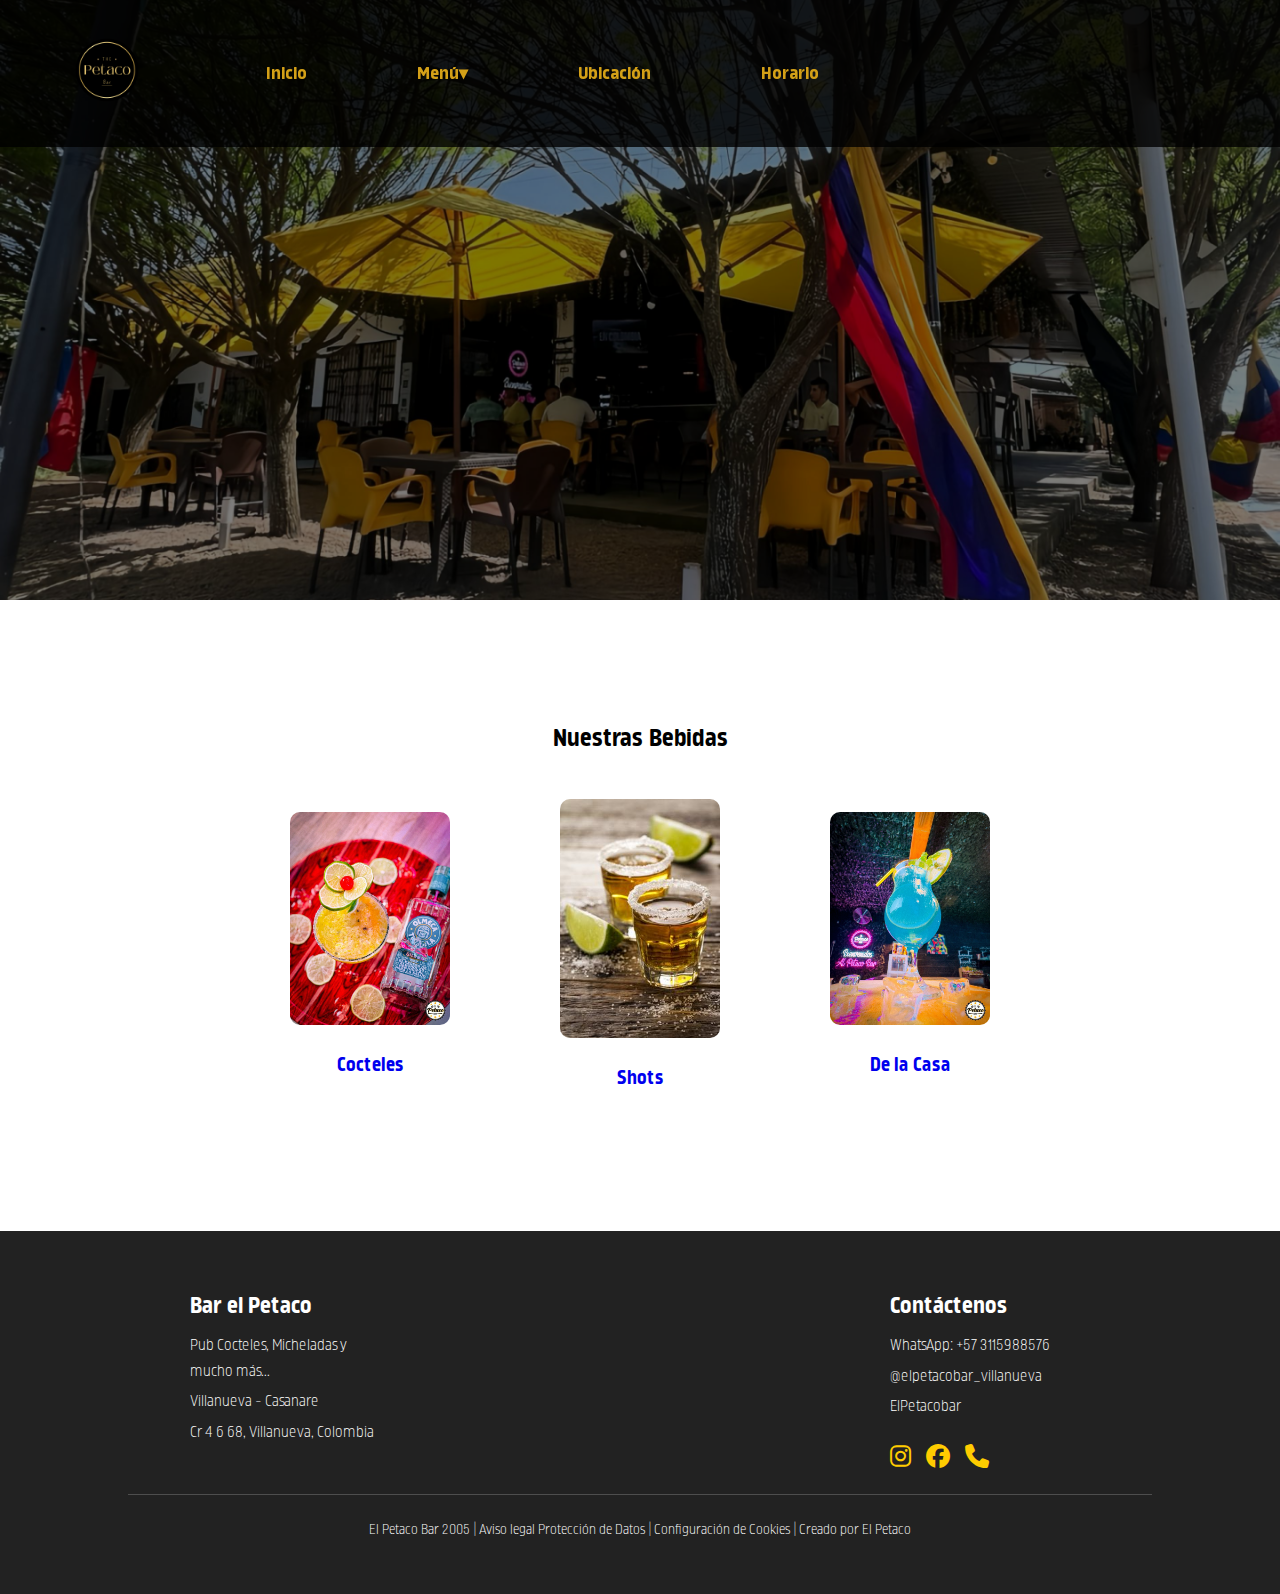
==== commit 7059dbca: "Correción del boton hamburguesa" ====
--- a/index.html
+++ b/index.html
@@ -10,7 +10,7 @@
     <link rel="icon" href="img/PetacoBar-logo.png" type="image/x-icon">
 </head>
 <body>
-   <!-- Navbar -->
+    <!-- Navbar -->
 <nav class="navbar">
     <div class="logo">
         <img src="img/PetacoBar-logo.png" alt="Petaco Bar">
@@ -18,7 +18,7 @@
     
     <!-- Botón para menú en móviles -->
     <button class="menu-toggle" onclick="toggleMenu()">☰</button>
-
+    <!-- Menu -->
     <ul class="menu">
         <li><a href="index.html">Inicio</a></li>
         <li class="dropdown">
@@ -47,19 +47,19 @@
         <div class="bebidas-wrapper">
             <div class="bebidas-container">
                 <div class="bebida">
-                    <a href="HTML/cocteles.html">
+                    <a href="HTML/cocteles.html" class="linkBebida">
                         <img src="img/Bebida-cocteles.jpg" alt="Cocteles">
                         <h3 class="link">Cocteles</h3>
                     </a>
                 </div>
                 <div class="bebida">
-                    <a href="HTML/shots.html">
+                    <a href="HTML/shots.html" class="linkBebida">
                         <img src="img/Bebida-shots.jpg" alt="Shots">
                         <h3 class="link">Shots</h3>
                     </a>
                 </div>
                 <div class="bebida">
-                    <a href="HTML/de_la_casa.html">
+                    <a href="HTML/de_la_casa.html" class="linkBebida">
                         <img src="img/Bebida-delacasa.jpg" alt="De la Casa">
                         <h3 class="link">De la Casa</h3>
                     </a>
--- a/CSS/style.css
+++ b/CSS/style.css
@@ -231,6 +231,15 @@
     max-width: 250px; 
 }
 
+.linkBebida{
+    text-decoration: none;
+    transition: color 0.3s ease-in
+}
+
+a:hover{
+    color: #D4A017;
+}
+
 .bebida img {
     width: 100%; 
     max-width: 160px;
@@ -243,7 +252,7 @@
     transform: scale(1.1);
 }
 
-/* Responsivo para tablets */
+/* Responsive para tablets */
 @media (max-width: 768px) {
     .bebidas-container {
         flex-direction: row;
@@ -256,7 +265,7 @@
     }
 }
 
-/* Responsivo para móviles */
+/* Responsive para móviles */
 @media (max-width: 480px) {
     .bebidas-container {
         flex-direction: column;
